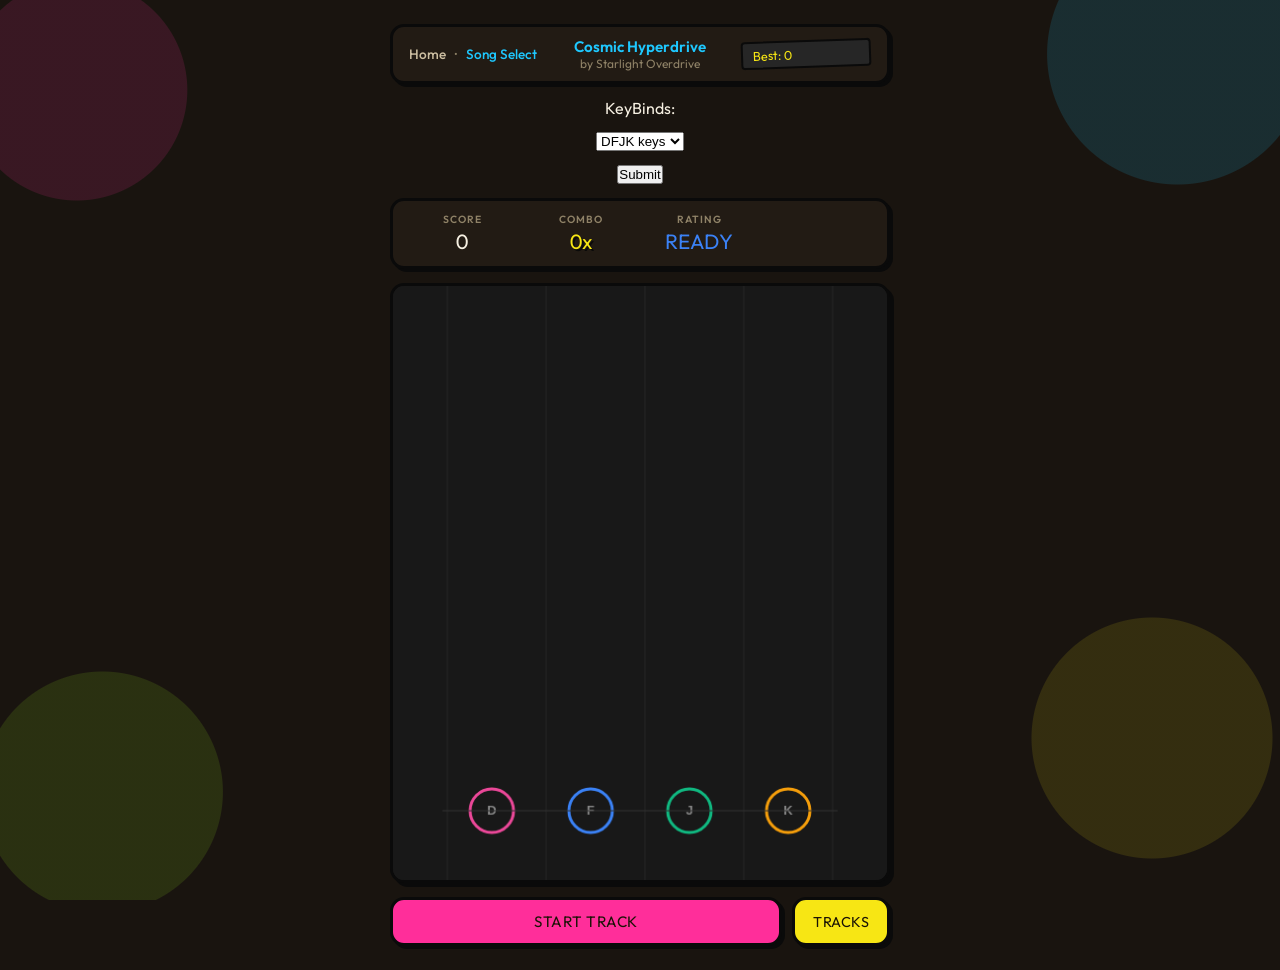
==== 2.html @ 5c97c85d "commit" ====
<!DOCTYPE html>
<html lang="en">
<head>
    <meta charset="UTF-8">
    <meta name="viewport" content="width=device-width, initial-scale=1.0">
    <title>Rhythm Rush - Game</title>
    <meta name="description" content="Play Rhythm Rush — hit falling notes in sync with the beat.">
    <link rel="preconnect" href="https://fonts.googleapis.com">
    <link rel="preconnect" href="https://fonts.gstatic.com" crossorigin>
    <link href="https://fonts.googleapis.com/css2?family=Outfit:wght@400;500;600;700&display=swap" rel="stylesheet">
    <link rel="stylesheet" href="style.css">
</head>
<body>

    <div class="game-wrapper">

        <!-- Header Nav & Song Info -->
        <div class="game-header">
            <div class="nav-group">
                <a href="Dashboard.html" class="nav-link">Home</a>
                <span class="divider">&bull;</span>
                <a href="Select.html" class="nav-link accent">Song Select</a>
            </div>
            <div class="song-info">
                <div id="songTitleText" class="song-title">Loading Track...</div>
                <div id="songArtistText" class="song-artist"></div>
            </div>
            <div class="high-score-badge">
                Best: <span id="highScoreText">0</span>
            </div>
        </div>
        <label for="choices">KeyBinds:</label>
 <select id="choices">
    <option value="Lanes">DFJK keys</option>
    <option value="Lane2">Arrow keys</option>
  </select>

  <button onclick="makeChoice()">Submit</button>

  <script>
    function makeChoice() {
      
    }
  </script>

        <!-- Score / Combo / Rating Dashboard -->
        <div class="score-board">
            <div class="score-item">
                <span class="label">SCORE</span>
                <span id="scoreText" class="value">0</span>
            </div>
            <div class="score-item">
                <span class="label">COMBO</span>
                <span id="comboText" class="value">0x</span>
            </div>
            <div class="score-item">
                <span class="label">RATING</span>
                <span id="ratingText" class="value" style="color: var(--accent-blue);">READY</span>
            </div>
        </div>

        <!-- Rhythm Canvas -->
        <div class="canvas-wrapper">
            <canvas id="gameCanvas" width="500" height="600"></canvas>
        </div>

        <!-- Actions -->
        <div class="controls-action">
            <button id="btn" onclick="startGame()">Start Track</button>
            <a href="Select.html" class="btn-secondary" style="font-size: 0.9rem; padding: 12px 18px;">Tracks</a>
        </div>

    </div>

    <!-- Results Overlay -->
    <div class="results-overlay" id="resultsOverlay">
        <div class="results-card">
            <h2>Track Complete</h2>
            <div class="result-grade" id="resultGrade">S</div>
            <div class="results-stats">
                <div class="stat-box">
                    <div class="stat-label">Score</div>
                    <div class="stat-value score-val" id="resultScore">0</div>
                </div>
                <div class="stat-box">
                    <div class="stat-label">Max Combo</div>
                    <div class="stat-value combo-val" id="resultMaxCombo">0x</div>
                </div>
                <div class="stat-box">
                    <div class="stat-label">Perfects</div>
                    <div class="stat-value perfects" id="resultPerfects">0</div>
                </div>
                <div class="stat-box">
                    <div class="stat-label">Goods</div>
                    <div class="stat-value goods" id="resultGoods">0</div>
                </div>
                <div class="stat-box">
                    <div class="stat-label">Misses</div>
                    <div class="stat-value misses" id="resultMisses">0</div>
                </div>
                <div class="stat-box">
                    <div class="stat-label">Accuracy</div>
                    <div class="stat-value accuracy" id="resultAccuracy">0%</div>
                </div>
            </div>
            <div class="results-actions">
                <button class="btn-primary" onclick="document.getElementById('resultsOverlay').classList.remove('visible'); startGame();">Play Again</button>
                <a href="Select.html" class="btn-secondary">Tracks</a>

                <a href="Dashboard.html" class="btn-secondary">Dashboard</a>
            </div>
        </div>
    </div>

    <script src="DataBase.js"></script>
    <script src="chart-utils.js"></script>
    <script src="sketch.js"></script>
    <script>
        window.addEventListener('DOMContentLoaded', () => {
            initGame();
        });
    </script>
</body>
</html>
---- style.css ----
/* ═══════════════════════════════════════════════════════
   RHYTHM RUSH — Back Alley Theme (Graffiti / Street Art)
   ═══════════════════════════════════════════════════════ */

@import url('https://fonts.googleapis.com/css2?family=Permanent+Marker&family=Outfit:wght@400;500;600;700&display=swap');

:root {
    --bg: #19140f;
    --bg-card: #221b14;
    --bg-card-hover: #2b2118;
    --border: #0a0a0a;
    --border-hover: #000000;
    --text: #f6f0e2;
    --text-secondary: #cdbfa2;
    --text-muted: #8f8267;
    --primary: #ff2e9a;
    --primary-hover: #d61f80;
    --accent-blue: #1ec8ff;
    --accent-green: #a6ff1f;
    --accent-yellow: #f7e614;
    --accent-red: #ff3b3b;
    --accent-pink: #ff2e9a;
    --radius: 14px;
    --tag-font: 'Permanent Marker', 'Outfit', cursive;
    --pop: 4px 4px 0 var(--border);
    --pop-sm: 3px 3px 0 var(--border);
}

*, *::before, *::after {
    box-sizing: border-box;
    margin: 0;
    padding: 0;
}

body {
    background-color: var(--bg);
    background-image:
        radial-gradient(circle at 6% 10%, rgba(255, 46, 154, 0.14) 0 110px, transparent 111px),
        radial-gradient(circle at 92% 6%, rgba(30, 200, 255, 0.14) 0 130px, transparent 131px),
        radial-gradient(circle at 90% 82%, rgba(247, 230, 20, 0.12) 0 120px, transparent 121px),
        radial-gradient(circle at 8% 88%, rgba(166, 255, 31, 0.12) 0 120px, transparent 121px);
    background-repeat: no-repeat;
    background-attachment: fixed;
    color: var(--text);
    font-family: 'Outfit', -apple-system, BlinkMacSystemFont, 'Segoe UI', Roboto, sans-serif;
    min-height: 100vh;
    display: flex;
    flex-direction: column;
    align-items: center;
    padding: 24px 16px;
}

a {
    color: var(--accent-blue);
    text-decoration: none;
}

a:hover {
    text-decoration: underline;
}

.container {
    width: 100%;
    max-width: 900px;
}

.auth-view {
    width: 100%;
    max-width: 520px;
    margin: auto;
}

.auth-card {
    padding: 36px 30px;
    text-align: center;
    background: var(--bg-card);
    border: 3px solid var(--border);
    border-radius: var(--radius);
    box-shadow: var(--pop);
}

.auth-card h1 {
    margin: 14px 0 10px;
    font-size: 2rem;
    font-family: var(--tag-font);
    color: var(--accent-yellow);
    text-shadow: 2px 2px 0 var(--border);
    letter-spacing: 1px;
}

.auth-card > p {
    color: var(--text-secondary);
    line-height: 1.5;
}

.auth-form {
    display: grid;
    gap: 12px;
    margin-top: 24px;
    text-align: left;
}

.auth-form label {
    display: grid;
    gap: 5px;
    color: var(--text-secondary);
    font-size: 0.8rem;
}

.auth-form input {
    width: 100%;
    padding: 11px 12px;
    color: var(--text);
    background: #262626;
    border: 3px solid var(--border);
    border-radius: 6px;
    font: inherit;
}

.auth-form input:focus {
    outline: none;
    border-color: var(--accent-pink);
}

.auth-actions {
    display: flex;
    gap: 10px;
    margin-top: 4px;
}

.auth-actions button {
    flex: 1;
}

/* ── Home Page ── */
.hero {
    text-align: center;
    padding: 48px 20px 32px;
}

.hero-badge {
    display: inline-block;
    padding: 5px 14px;
    background: var(--accent-yellow);
    border: 3px solid var(--border);
    border-radius: 4px;
    font-size: 0.75rem;
    font-weight: 700;
    letter-spacing: 1px;
    color: #1a1305;
    margin-bottom: 16px;
    transform: rotate(-3deg);
    box-shadow: var(--pop-sm);
}

.hero h1 {
    display: inline-block;
    font-family: var(--tag-font);
    font-size: 3.1rem;
    font-weight: 400;
    color: var(--accent-pink);
    text-shadow:
        3px 3px 0 var(--border),
        -6px 4px 0 rgba(30, 200, 255, 0.35);
    letter-spacing: 1px;
    transform: rotate(-1.5deg);
    margin-bottom: 12px;
}

.hero p {
    font-size: 1.05rem;
    color: var(--text-secondary);
    max-width: 540px;
    margin: 0 auto 24px;
    line-height: 1.5;
}

.cta-group {
    display: flex;
    gap: 12px;
    justify-content: center;
    flex-wrap: wrap;
}

.btn-primary {
    display: inline-flex;
    align-items: center;
    justify-content: center;
    padding: 12px 24px;
    background: var(--primary);
    color: #1a1305;
    font-family: var(--tag-font);
    font-weight: 400;
    font-size: 0.95rem;
    letter-spacing: 0.5px;
    text-transform: uppercase;
    border-radius: var(--radius);
    border: 3px solid var(--border);
    box-shadow: var(--pop-sm);
    cursor: pointer;
    text-decoration: none;
    transition: transform 0.1s ease, box-shadow 0.1s ease;
}

.btn-primary:hover {
    background: var(--primary-hover);
    color: #1a1305;
    text-decoration: none;
    transform: translate(2px, 2px);
    box-shadow: 1px 1px 0 var(--border);
}

.btn-secondary {
    display: inline-flex;
    align-items: center;
    justify-content: center;
    padding: 12px 20px;
    background: var(--accent-yellow);
    color: #1a1305;
    font-family: var(--tag-font);
    font-weight: 400;
    font-size: 0.95rem;
    letter-spacing: 0.5px;
    text-transform: uppercase;
    border-radius: var(--radius);
    border: 3px solid var(--border);
    box-shadow: var(--pop-sm);
    cursor: pointer;
    text-decoration: none;
    transition: transform 0.1s ease, box-shadow 0.1s ease;
}

.btn-secondary:hover {
    background: #fff04d;
    color: #1a1305;
    text-decoration: none;
    transform: translate(2px, 2px);
    box-shadow: 1px 1px 0 var(--border);
}

/* ── Grid Section ── */
.grid-section {
    display: grid;
    grid-template-columns: repeat(auto-fit, minmax(260px, 1fr));
    gap: 16px;
    margin-top: 12px;
}

.info-card {
    background: var(--bg-card);
    border: 3px solid var(--border);
    border-radius: var(--radius);
    padding: 22px;
    box-shadow: var(--pop);
}

.info-card:nth-of-type(odd) { transform: rotate(-0.6deg); }
.info-card:nth-of-type(even) { transform: rotate(0.6deg); }

.info-card h3 {
    font-family: var(--tag-font);
    font-size: 1.15rem;
    font-weight: 400;
    letter-spacing: 0.5px;
    margin-bottom: 8px;
    color: var(--accent-blue);
}

.info-card p {
    font-size: 0.9rem;
    color: var(--text-secondary);
    line-height: 1.5;
}

.account-card {
    grid-column: 1 / -1;
    transform: none !important;
}

.account-form {
    display: grid;
    grid-template-columns: repeat(2, minmax(0, 1fr));
    gap: 12px;
    margin-top: 14px;
}

.account-form label {
    display: grid;
    gap: 5px;
    color: var(--text-secondary);
    font-size: 0.8rem;
    text-align: left;
}

.account-form input {
    width: 100%;
    padding: 10px 12px;
    color: var(--text);
    background: #262626;
    border: 3px solid var(--border);
    border-radius: 6px;
    font: inherit;
}

.account-form input:focus {
    outline: none;
    border-color: var(--accent-green);
}

.account-actions {
    grid-column: 1 / -1;
    display: flex;
    gap: 10px;
    flex-wrap: wrap;
}

.account-message {
    min-height: 1.3em;
    margin-top: 10px;
    color: var(--accent-yellow) !important;
}

.song-maker-panel {
    display: grid;
    gap: 18px;
    padding: 22px;
    background: var(--bg-card);
    border: 3px solid var(--border);
    border-radius: var(--radius);
    box-shadow: var(--pop);
}

.song-maker-fields {
    display: grid;
    grid-template-columns: repeat(4, minmax(0, 1fr));
    gap: 12px;
}

.song-maker-fields label {
    display: grid;
    gap: 5px;
    color: var(--text-secondary);
    font-size: 0.8rem;
}

.song-maker-fields input,
.song-maker-fields select,
.chart-output {
    width: 100%;
    padding: 10px 12px;
    color: var(--text);
    background: #262626;
    border: 3px solid var(--border);
    border-radius: 4px;
    font: inherit;
}

.audio-upload {
    display: grid;
    gap: 6px;
    color: var(--text-secondary);
    font-size: 0.85rem;
}

.audio-upload input {
    color: var(--text);
}

.maker-lanes {
    display: grid;
    grid-template-columns: repeat(4, 1fr);
    gap: 10px;
}

.maker-lane {
    min-height: 58px;
    border: 3px solid var(--border);
    border-radius: 6px;
    background: #262626;
    font-family: var(--tag-font);
    font-size: 1.2rem;
    font-weight: 400;
    cursor: pointer;
    box-shadow: var(--pop-sm);
    transition: transform 0.1s ease, box-shadow 0.1s ease;
}

.maker-lane:hover {
    background: #303030;
    transform: translate(2px, 2px);
    box-shadow: 1px 1px 0 var(--border);
}

.maker-actions {
    display: flex;
    gap: 10px;
    flex-wrap: wrap;
}

.maker-notes {
    display: grid;
    gap: 6px;
    max-height: 220px;
    overflow: auto;
    list-style: none;
}

.maker-notes li {
    display: flex;
    justify-content: space-between;
    align-items: center;
    padding: 8px 10px;
    background: #262626;
    border-radius: 4px;
    color: var(--text-secondary);
}

.maker-notes button {
    padding: 4px 8px;
    color: var(--text-secondary);
    background: transparent;
    border: 3px solid var(--border);
    border-radius: 4px;
    cursor: pointer;
}

.chart-output {
    min-height: 180px;
    resize: vertical;
    font-family: Consolas, monospace;
    font-size: 0.8rem;
}

/* Key display */
.keys-display {
    display: flex;
    gap: 8px;
    margin-top: 14px;
    justify-content: center;
}

.key-cap {
    width: 42px;
    height: 42px;
    display: flex;
    align-items: center;
    justify-content: center;
    border-radius: 6px;
    font-family: var(--tag-font);
    font-weight: 400;
    font-size: 1rem;
    border: 3px solid var(--border);
    background: #262626;
    box-shadow: var(--pop-sm);
}

.key-d { color: var(--accent-pink); transform: rotate(-4deg); }
.key-f { color: var(--accent-blue); transform: rotate(3deg); }
.key-j { color: var(--accent-green); transform: rotate(-3deg); }
.key-k { color: var(--accent-yellow); transform: rotate(4deg); }

/* Track list */
.track-list {
    display: flex;
    flex-direction: column;
    gap: 6px;
    margin-top: 12px;
}

.mini-track-item {
    display: flex;
    justify-content: space-between;
    align-items: center;
    padding: 9px 12px;
    background: #262626;
    border-radius: 4px;
    font-size: 0.85rem;
    color: var(--text-secondary);
    text-decoration: none;
    border: 2px solid transparent;
}

.mini-track-item:hover {
    background: #2e2e2e;
    border-color: var(--border);
    text-decoration: none;
}

.mini-track-info {
    font-family: var(--tag-font);
    font-weight: 400;
    color: var(--text);
}

.mini-track-meta {
    font-size: 0.75rem;
    color: var(--text-muted);
    margin-top: 2px;
}

.play-icon {
    color: var(--accent-blue);
    font-weight: 600;
    font-size: 0.8rem;
}

/* ── Select Page ── */
.header {
    width: 100%;
    margin-bottom: 20px;
    display: flex;
    justify-content: space-between;
    align-items: center;
    padding-bottom: 16px;
    border-bottom: 1px solid var(--border);
}

.header h1 {
    font-family: var(--tag-font);
    font-size: 1.8rem;
    font-weight: 400;
    color: var(--accent-yellow);
    text-shadow: 2px 2px 0 var(--border);
}

.quick-select-bar {
    background: var(--bg-card);
    border: 3px solid var(--border);
    border-radius: var(--radius);
    padding: 14px 16px;
    display: flex;
    gap: 12px;
    align-items: center;
    margin-bottom: 16px;
    box-shadow: var(--pop-sm);
}

.quick-select-bar label {
    font-weight: 600;
    white-space: nowrap;
    color: var(--text-secondary);
    font-size: 0.9rem;
}

.quick-select-bar select {
    flex: 1;
    padding: 8px 12px;
    border-radius: 4px;
    background: #262626;
    color: var(--text);
    border: 3px solid var(--border);
    font-family: inherit;
    font-size: 0.9rem;
    outline: none;
}

.section-bar {
    display: flex;
    align-items: center;
    justify-content: space-between;
    margin-bottom: 14px;
}

.section-bar span {
    font-weight: 600;
    font-size: 1rem;
}

.upload-label {
    background: #262626;
    color: var(--text-secondary);
    padding: 6px 14px;
    border-radius: 4px;
    cursor: pointer;
    font-size: 0.85rem;
    font-weight: 500;
    border: 3px solid var(--border);
}

.upload-label:hover {
    background: #303030;
    color: var(--text);
}

.song-list {
    display: flex;
    flex-direction: column;
    gap: 10px;
    width: 100%;
}

.song-item {
    background: var(--bg-card);
    border: 3px solid var(--border);
    border-radius: var(--radius);
    padding: 16px 18px;
    display: flex;
    justify-content: space-between;
    align-items: center;
    box-shadow: var(--pop-sm);
}

.song-item:hover {
    background: var(--bg-card-hover);
    border-color: var(--border-hover);
    transform: translate(2px, 2px);
    box-shadow: 1px 1px 0 var(--border);
}

.song-title {
    font-family: var(--tag-font);
    font-size: 1.1rem;
    font-weight: 400;
    color: var(--accent-blue);
    margin-bottom: 4px;
}

.song-details {
    font-size: 0.85rem;
    color: var(--text-secondary);
    display: flex;
    align-items: center;
    gap: 8px;
    flex-wrap: wrap;
}

.badge {
    display: inline-block;
    padding: 2px 9px;
    border: 2px solid var(--border);
    border-radius: 4px;
    font-size: 0.75rem;
    font-weight: 700;
    text-transform: uppercase;
    transform: rotate(-2deg);
}

.badge-easy   { background: var(--accent-green);  color: #10230a; }
.badge-medium { background: var(--accent-yellow); color: #1a1305; }
.badge-hard   { background: var(--accent-blue);   color: #04202b; }
.badge-expert { background: var(--accent-pink);   color: #2a0a1b; }

.play-btn {
    background: var(--primary);
    color: #1a1305;
    border: 2px solid var(--border);
    padding: 8px 18px;
    font-family: var(--tag-font);
    font-size: 0.9rem;
    font-weight: 400;
    text-transform: uppercase;
    border-radius: 6px;
    box-shadow: var(--pop-sm);
    cursor: pointer;
    white-space: nowrap;
    transition: transform 0.1s ease, box-shadow 0.1s ease;
}

.play-btn:hover {
    background: var(--primary-hover);
    transform: translate(2px, 2px);
    box-shadow: 1px 1px 0 var(--border);
}

/* ── Game Page ── */
.game-wrapper {
    width: 100%;
    max-width: 500px;
    display: flex;
    flex-direction: column;
    align-items: center;
    gap: 14px;
}

#gamePlayContainer {
    width: 100%;
    flex-direction: column;
    align-items: center;
    gap: 14px;
}

.online-panel {
    width: 100%;
}

.online-lobby {
    width: 100%;
    margin-top: 14px;
    padding: 32px 20px;
    text-align: center;
    background: var(--bg-card);
    border: 3px solid var(--border);
    border-radius: var(--radius);
    box-shadow: var(--pop);
}

.online-lobby h1,
.online-lobby h2 {
    font-family: var(--tag-font);
    font-weight: 400;
    color: var(--accent-yellow);
    text-shadow: 2px 2px 0 var(--border);
}

.online-lobby h1,
.online-lobby h2 {
    margin-bottom: 8px;
}

.online-lobby p {
    color: var(--text-secondary);
    margin-bottom: 18px;
}

.online-actions {
    display: flex;
    gap: 10px;
    justify-content: center;
    flex-wrap: wrap;
}

.online-actions input {
    width: 120px;
    padding: 12px;
    color: var(--text);
    background: #262626;
    border: 3px solid var(--border);
    border-radius: var(--radius);
    font: inherit;
    text-align: center;
}

.room-code {
    display: block;
    font-family: var(--tag-font);
    color: var(--accent-yellow);
    text-shadow: 3px 3px 0 var(--border);
    font-size: 2.5rem;
    letter-spacing: 6px;
    margin: 12px 0 20px;
    transform: rotate(-1deg);
}

.leaderboard-list {
    list-style: none;
    display: flex;
    flex-direction: column;
    gap: 8px;
    margin-top: 14px;
}

.leaderboard-list li {
    display: flex;
    justify-content: space-between;
    padding: 9px 12px;
    background: #262626;
    border: 2px solid var(--border);
    border-radius: 4px;
    color: var(--text-secondary);
}

.leaderboard-list strong {
    font-family: var(--tag-font);
    font-weight: 400;
    color: var(--accent-yellow);
}

.leaderboard-empty {
    justify-content: center !important;
    color: var(--text-muted) !important;
}

.live-leaderboard {
    width: 100%;
    padding: 12px;
    background: var(--bg-card);
    border: 3px solid var(--border);
    border-radius: var(--radius);
    box-shadow: var(--pop-sm);
}

.live-leaderboard-header {
    display: flex;
    justify-content: space-between;
    align-items: baseline;
    margin-bottom: 8px;
}

.live-leaderboard-header h2 {
    font-size: 0.85rem;
    text-transform: uppercase;
    letter-spacing: 1px;
}

.live-leaderboard-header span {
    color: var(--text-muted);
    font-size: 0.75rem;
}

.live-leaderboard-list {
    display: grid;
    gap: 6px;
    list-style: none;
}

.live-player {
    display: grid;
    grid-template-columns: 22px minmax(80px, 1fr) minmax(88px, auto) 72px;
    align-items: center;
    gap: 8px;
    min-height: 32px;
    padding: 5px 8px;
    background: #262626;
    border-radius: 4px;
    font-size: 0.8rem;
}

.live-player.you { border-left: 3px solid var(--accent-blue); }
.live-player.opponent { border-left: 3px solid var(--accent-pink); }
.live-rank,
.live-player-combo { color: var(--text-muted); }
.live-player strong {
    color: var(--text);
    font-variant-numeric: tabular-nums;
    text-align: right;
}

.sr-only {
    position: absolute;
    width: 1px;
    height: 1px;
    padding: 0;
    margin: -1px;
    overflow: hidden;
    clip: rect(0, 0, 0, 0);
    white-space: nowrap;
    border: 0;
}

.game-header {
    width: 100%;
    display: grid;
    grid-template-columns: minmax(0, 1fr) minmax(120px, 1.4fr) minmax(0, 1fr);
    gap: 10px;
    align-items: center;
    background: var(--bg-card);
    padding: 10px 16px;
    border-radius: var(--radius);
    border: 3px solid var(--border);
    box-shadow: var(--pop-sm);
}

.nav-group {
    display: flex;
    align-items: center;
    gap: 8px;
    min-width: 0;
}

.nav-link {
    font-size: 0.85rem;
    font-weight: 500;
    color: var(--text-secondary);
}

.nav-link:hover {
    color: var(--text);
}

.nav-link.accent {
    color: var(--accent-blue);
}

.divider {
    color: var(--text-muted);
    font-size: 0.7rem;
}

.song-info {
    text-align: center;
    min-width: 0;
}

.song-info .song-title,
.song-info .song-artist,
.game-header > div:nth-child(2) {
    overflow: hidden;
    text-overflow: ellipsis;
    white-space: nowrap;
}

.song-info .song-title {
    font-size: 0.95rem;
    font-weight: 600;
    margin-bottom: 0;
}

.song-artist {
    font-size: 0.75rem;
    color: var(--text-muted);
}

.high-score-badge {
    font-family: var(--tag-font);
    font-size: 0.8rem;
    font-weight: 400;
    color: var(--accent-yellow);
    background: #262626;
    padding: 4px 10px;
    border-radius: 4px;
    border: 2px solid var(--border);
    transform: rotate(-2deg);
    display: inline-block;
}

/* Score Board */
.score-board {
    width: 100%;
    display: grid;
    grid-template-columns: repeat(4, minmax(0, 1fr));
    background: var(--bg-card);
    padding: 12px 10px;
    border-radius: var(--radius);
    border: 3px solid var(--border);
    box-shadow: var(--pop-sm);
}

.score-item {
    min-width: 0;
    display: flex;
    flex-direction: column;
    align-items: center;
    gap: 2px;
}

.score-item .label {
    font-size: 0.65rem;
    font-weight: 600;
    letter-spacing: 1px;
    color: var(--text-muted);
    text-transform: uppercase;
}

.score-item .value {
    font-family: var(--tag-font);
    font-size: 1.3rem;
    font-weight: 400;
    min-width: 6ch;
    text-align: center;
    font-variant-numeric: tabular-nums;
    white-space: nowrap;
}

.score-item .label {
    white-space: nowrap;
}

#comboText {
    font-family: var(--tag-font);
    color: var(--accent-yellow);
    text-shadow: 2px 2px 0 var(--border);
}

/* Canvas */
.canvas-wrapper {
    position: relative;
}

canvas#gameCanvas {
    background: #181818;
    border-radius: var(--radius);
    border: 3px solid var(--border);
    box-shadow: var(--pop);
    display: block;
    width: 500px;
    height: 600px;
}

/* Controls Action */
.controls-action {
    display: flex;
    gap: 10px;
    width: 100%;
}

#btn {
    flex: 1;
    display: inline-flex;
    align-items: center;
    justify-content: center;
    padding: 12px 20px;
    font-size: 0.95rem;
    font-weight: 400;
    text-transform: uppercase;
    letter-spacing: 0.5px;
    font-family: var(--tag-font);
    background: var(--primary);
    color: #1a1305;
    border: 3px solid var(--border);
    border-radius: var(--radius);
    box-shadow: var(--pop-sm);
    cursor: pointer;
    transition: transform 0.1s ease, box-shadow 0.1s ease;
}

#btn:hover {
    background: var(--primary-hover);
    transform: translate(2px, 2px);
    box-shadow: 1px 1px 0 var(--border);
}

/* ── Results Overlay ── */
.results-overlay {
    position: fixed;
    inset: 0;
    background: rgba(0, 0, 0, 0.75);
    display: flex;
    align-items: center;
    justify-content: center;
    z-index: 100;
    opacity: 0;
    pointer-events: none;
}

.results-overlay.visible {
    opacity: 1;
    pointer-events: all;
}

.results-card {
    background: var(--bg-card);
    border: 3px solid var(--border);
    border-radius: var(--radius);
    padding: 32px;
    text-align: center;
    min-width: 320px;
    box-shadow: var(--pop);
    transform: rotate(-0.6deg);
}

.results-card h2 {
    font-size: 1.1rem;
    font-weight: 600;
    color: var(--text-secondary);
    margin-bottom: 6px;
    text-transform: uppercase;
    letter-spacing: 1px;
}

.result-grade {
    font-family: var(--tag-font);
    font-size: 3.8rem;
    font-weight: 400;
    line-height: 1;
    margin-bottom: 20px;
    text-shadow: 3px 3px 0 var(--border);
}

.results-stats {
    display: grid;
    grid-template-columns: 1fr 1fr;
    gap: 10px;
    margin-bottom: 24px;
}

.stat-box {
    background: #262626;
    border: 2px solid var(--border);
    border-radius: 4px;
    padding: 10px;
}

.stat-box .stat-label {
    font-size: 0.7rem;
    font-weight: 600;
    letter-spacing: 0.5px;
    color: var(--text-muted);
    text-transform: uppercase;
    margin-bottom: 2px;
}

.stat-box .stat-value {
    font-family: var(--tag-font);
    font-size: 1.25rem;
    font-weight: 400;
}

.stat-box .stat-value.perfects  { color: var(--accent-green); }
.stat-box .stat-value.goods     { color: var(--accent-blue); }
.stat-box .stat-value.misses    { color: var(--accent-red); }
.stat-box .stat-value.accuracy  { color: var(--text); }
.stat-box .stat-value.combo-val { color: var(--accent-yellow); }
.stat-box .stat-value.score-val { color: var(--text); }

.results-actions {
    display: flex;
    gap: 10px;
    justify-content: center;
}

.results-actions .btn-primary,
.results-actions .btn-secondary {
    padding: 10px 20px;
    font-size: 0.9rem;
}

/* ── Footer ── */
footer {
    margin-top: 40px;
    padding: 16px;
    text-align: center;
}

footer p {
    font-size: 0.8rem;
    color: var(--text-muted);
}

/* ── Multiplayer Styles ── */
.lobby-box {
    background: var(--bg-card);
    border: 3px solid var(--border);
    border-radius: var(--radius);
    padding: 24px;
    width: 100%;
    max-width: 500px;
    text-align: center;
    margin-bottom: 20px;
    box-shadow: var(--pop);
}

.lobby-box h2 {
    font-family: var(--tag-font);
    font-size: 1.4rem;
    font-weight: 400;
    color: var(--accent-green);
    text-shadow: 2px 2px 0 var(--border);
    margin-bottom: 12px;
}

.lobby-box p {
    font-size: 0.9rem;
    color: var(--text-secondary);
    margin-bottom: 20px;
}

.lobby-actions {
    display: flex;
    flex-direction: column;
    gap: 16px;
    align-items: center;
}

.room-input-group {
    display: flex;
    gap: 8px;
    width: 100%;
    max-width: 320px;
}

.room-input {
    flex: 1;
    padding: 10px 14px;
    background: #262626;
    border: 3px solid var(--border);
    border-radius: var(--radius);
    color: var(--text);
    font-family: var(--tag-font);
    font-size: 1rem;
    text-align: center;
    letter-spacing: 2px;
    outline: none;
}

.room-input:focus {
    border-color: var(--accent-blue);
}

.room-code-display {
    background: #262626;
    border: 3px dashed var(--accent-yellow);
    border-radius: var(--radius);
    padding: 16px;
    margin: 16px 0;
    font-family: var(--tag-font);
    font-size: 1.6rem;
    font-weight: 400;
    letter-spacing: 4px;
    color: var(--accent-yellow);
    text-shadow: 2px 2px 0 var(--border);
}

.status-indicator {
    display: inline-block;
    padding: 6px 14px;
    background: #262626;
    border: 2px solid var(--border);
    border-radius: 4px;
    font-size: 0.85rem;
    color: var(--text-secondary);
    margin-top: 12px;
}

.online-scoreboard {
    width: 100%;
    display: grid;
    grid-template-columns: 1fr 1fr;
    gap: 12px;
    margin-bottom: 12px;
}

.player-panel {
    background: var(--bg-card);
    border: 3px solid var(--border);
    border-radius: var(--radius);
    padding: 12px 16px;
    display: flex;
    flex-direction: column;
    align-items: center;
    gap: 4px;
    box-shadow: var(--pop-sm);
}

.player-panel.you {
    border-color: var(--accent-blue);
}

.player-panel.opponent {
    border-color: var(--accent-pink);
}

.player-label {
    font-size: 0.75rem;
    font-weight: 600;
    letter-spacing: 1px;
    text-transform: uppercase;
}

.player-label.you-label { color: var(--accent-blue); }
.player-label.opp-label { color: var(--accent-pink); }

.player-score {
    font-family: var(--tag-font);
    font-size: 1.4rem;
    font-weight: 400;
    color: var(--text);
}

.player-meta {
    font-size: 0.8rem;
    color: var(--text-secondary);
}

@media (max-width: 600px) {
    body { padding: 12px 8px; }
    .hero h1 { font-size: 2.2rem; }
    .cta-group { flex-direction: column; }
    .grid-section { grid-template-columns: 1fr; }
    .quick-select-bar { flex-direction: column; }
    .song-item { flex-direction: column; gap: 10px; align-items: flex-start; }
    .online-scoreboard { grid-template-columns: 1fr; }
    .account-form { grid-template-columns: 1fr; }
    .song-maker-fields { grid-template-columns: 1fr 1fr; }
}
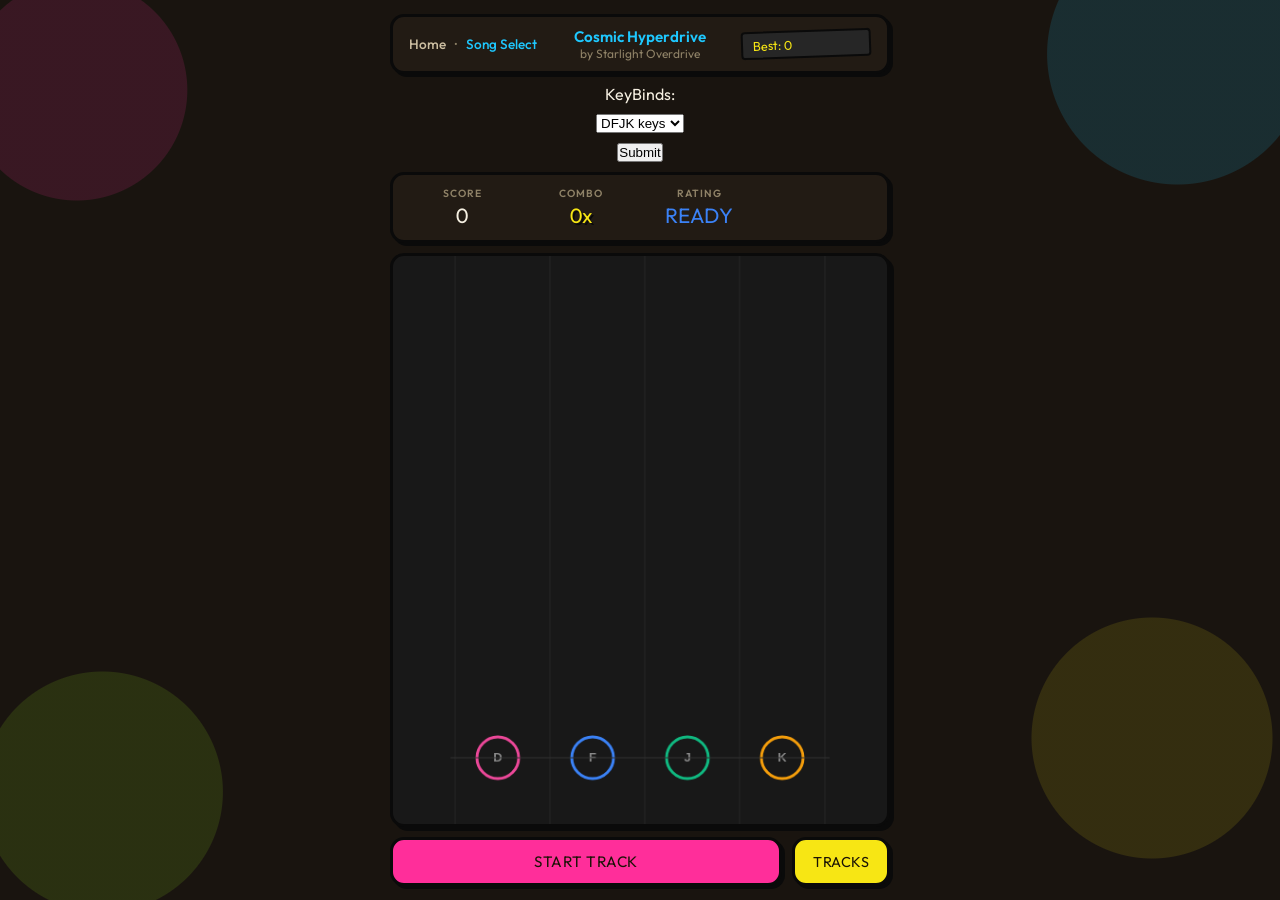
==== commit f1f3c8c1: "REvamp" ====
--- a/2.html
+++ b/2.html
@@ -7,10 +7,10 @@
     <meta name="description" content="Play Rhythm Rush — hit falling notes in sync with the beat.">
     <link rel="preconnect" href="https://fonts.googleapis.com">
     <link rel="preconnect" href="https://fonts.gstatic.com" crossorigin>
-    <link href="https://fonts.googleapis.com/css2?family=Outfit:wght@400;500;600;700&display=swap" rel="stylesheet">
+    <link href="https://fonts.googleapis.com/css2?family=Outfit:wght@400;500;600;700&amp;display=swap" rel="stylesheet">
     <link rel="stylesheet" href="style.css">
 </head>
-<body>
+<body class="game-page">
 
     <div class="game-wrapper">
 
--- a/style.css
+++ b/style.css
@@ -32,6 +32,10 @@
     padding: 0;
 }
 
+html {
+    height: 100%;
+}
+
 body {
     background-color: var(--bg);
     background-image:
@@ -44,10 +48,22 @@
     color: var(--text);
     font-family: 'Outfit', -apple-system, BlinkMacSystemFont, 'Segoe UI', Roboto, sans-serif;
     min-height: 100vh;
+    min-height: 100dvh;
     display: flex;
     flex-direction: column;
     align-items: center;
     padding: 24px 16px;
+    overflow-x: hidden;
+}
+
+/* Game pages (Game.html / OnlineGame.html) size to the viewport instead of
+   growing taller than it, so the page never needs to scroll during play. */
+body.game-page {
+    height: 100dvh;
+    max-height: 100dvh;
+    overflow: hidden;
+    padding: 14px 16px;
+    justify-content: flex-start;
 }
 
 a {
@@ -666,17 +682,48 @@
 .game-wrapper {
     width: 100%;
     max-width: 500px;
+    height: 100%;
+    min-height: 0;
     display: flex;
     flex-direction: column;
     align-items: center;
-    gap: 14px;
+    gap: 10px;
 }
 
 #gamePlayContainer {
     width: 100%;
+    min-height: 0;
+    flex: 1;
     flex-direction: column;
     align-items: center;
-    gap: 14px;
+    gap: 10px;
+}
+
+.keybind-picker {
+    width: 100%;
+    display: flex;
+    align-items: center;
+    justify-content: center;
+    gap: 10px;
+    padding: 8px 14px;
+    background: var(--bg-card);
+    border: 3px solid var(--border);
+    border-radius: var(--radius);
+    box-shadow: var(--pop-sm);
+    font-size: 0.85rem;
+    color: var(--text-secondary);
+    flex-shrink: 0;
+}
+
+.keybind-picker select {
+    padding: 6px 10px;
+    border-radius: 4px;
+    background: #262626;
+    color: var(--text);
+    border: 3px solid var(--border);
+    font-family: inherit;
+    font-size: 0.85rem;
+    outline: none;
 }
 
 .online-panel {
@@ -964,16 +1011,30 @@
 /* Canvas */
 .canvas-wrapper {
     position: relative;
-}
-
+    width: 100%;
+    flex: 1;
+    min-height: 0;
+    display: flex;
+    align-items: center;
+    justify-content: center;
+}
+
+/* The canvas keeps its internal 500x600 drawing resolution (set via the
+   width/height attributes in HTML) but is scaled to fit whatever space is
+   available — shrinking on small or short screens instead of overflowing
+   and forcing the page to scroll. */
 canvas#gameCanvas {
     background: #181818;
     border-radius: var(--radius);
     border: 3px solid var(--border);
     box-shadow: var(--pop);
     display: block;
-    width: 500px;
-    height: 600px;
+    width: 100%;
+    height: 100%;
+    max-width: 500px;
+    max-height: 100%;
+    aspect-ratio: 5 / 6;
+    object-fit: contain;
 }
 
 /* Controls Action */
@@ -1033,7 +1094,11 @@
     border-radius: var(--radius);
     padding: 32px;
     text-align: center;
-    min-width: 320px;
+    width: 100%;
+    max-width: 380px;
+    min-width: 0;
+    max-height: 90dvh;
+    overflow-y: auto;
     box-shadow: var(--pop);
     transform: rotate(-0.6deg);
 }
@@ -1253,6 +1318,7 @@
 
 @media (max-width: 600px) {
     body { padding: 12px 8px; }
+    body.game-page { padding: 8px 8px; gap: 8px; }
     .hero h1 { font-size: 2.2rem; }
     .cta-group { flex-direction: column; }
     .grid-section { grid-template-columns: 1fr; }
@@ -1261,4 +1327,15 @@
     .online-scoreboard { grid-template-columns: 1fr; }
     .account-form { grid-template-columns: 1fr; }
     .song-maker-fields { grid-template-columns: 1fr 1fr; }
+    .game-header { grid-template-columns: 1fr; text-align: center; gap: 4px; padding: 8px 10px; }
+    .nav-group { justify-content: center; }
+    .score-item .value { font-size: 1.05rem; }
+    .results-card { padding: 20px; }
+    .result-grade { font-size: 2.6rem; margin-bottom: 12px; }
+}
+
+@media (max-height: 700px) {
+    body.game-page { padding: 6px 8px; gap: 6px; }
+    .game-wrapper { gap: 6px; }
+    .game-header, .score-board, .keybind-picker { padding-top: 6px; padding-bottom: 6px; }
 }
